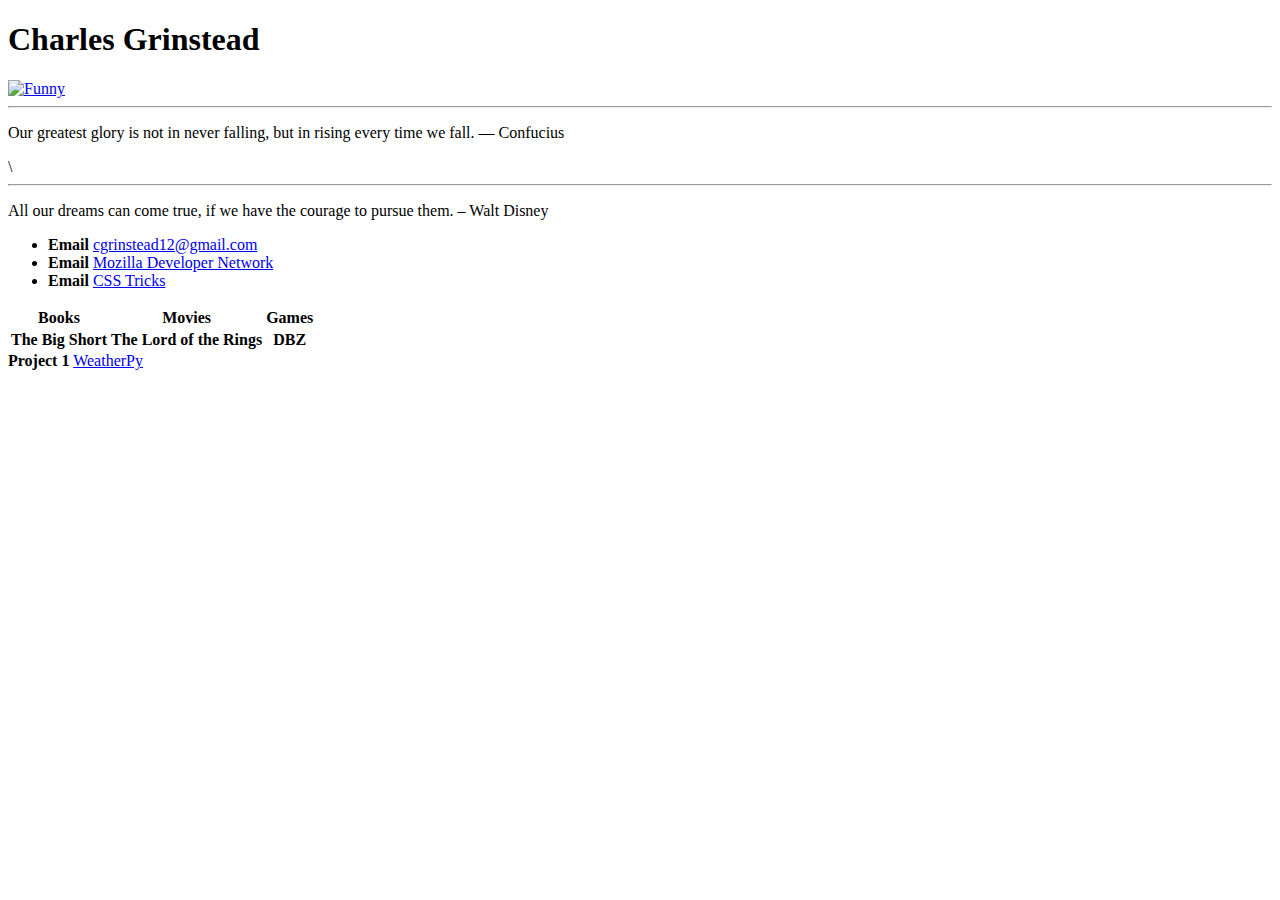
==== index.html @ 332b1946 "a" ====
<!DOCTYPE html>
<html lang="en">

<head> 
	<meta charset="UTF-8">
	<!--Changes the tab of the browser-->
	<title>Charles Grinstead' Homepage</title>
</head>

<body>
  <h1>Charles Grinstead</h1>
  <a target="_blank" width=25% href="C:\Users\cgrinstead12\Desktop\cgrinstead12.github.io\unnamed.jpg"> <img width="25%" src="C:\Users\cgrinstead12\Desktop\cgrinstead12.github.io\unnamed.jpg" alt="Funny"> </a>

 <hr>
   	<p>
		 Our greatest glory is not in never falling, but in rising every time we fall. — Confucius
	</p>\
 <hr>	
	<p>
		 All our dreams can come true, if we have the courage to pursue them. – Walt Disney
	</p>

  <ul>
	<li><strong>Email</strong> <a href="href="mailto:cgrinstead12@gmail.com">cgrinstead12@gmail.com</a></li>
    <li><strong>Email</strong> <a href="https://developer.mozilla.org/en-US/" target="_blank">Mozilla Developer Network</a></li>
    <li><strong>Email</strong> <a href="https://css-tricks.com/" target="_blank">CSS Tricks</a></li>
  </ul>

<table>
	<tr>
		<th>Books</th>
		<th>Movies</th>
		<th>Games</th>
	</tr>
	<tr>
		<th>The Big Short</th>
		<th>The Lord of the Rings</th>
		<th>DBZ</th>
	</tr>
</table>

<li><strong>Project 1</strong> <a href="https://cgrinstead12.github.io/Weatherpy/" target="_blank">WeatherPy</a></li>


</body>
</html>
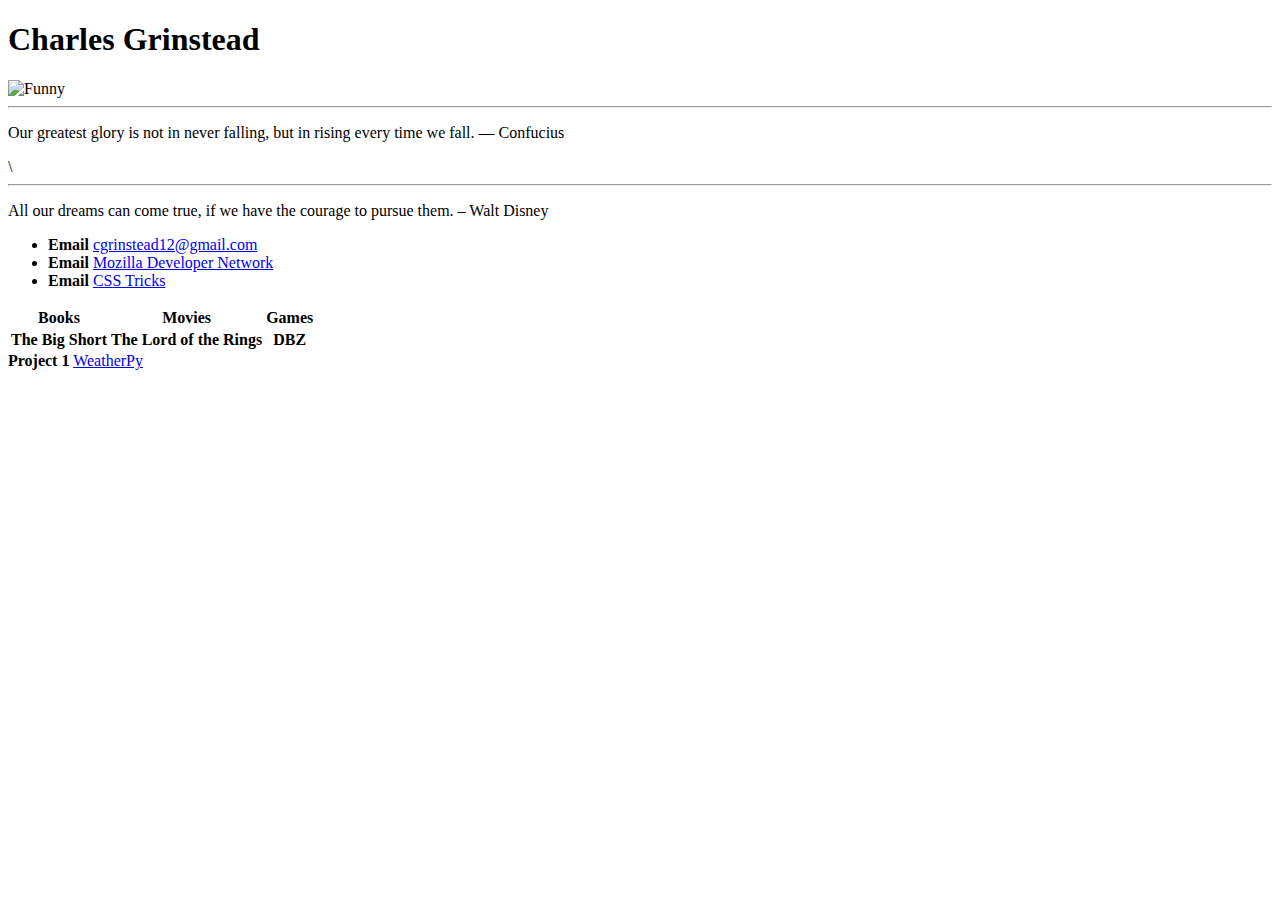
==== commit 51d2a658: "udate" ====
--- a/index.html
+++ b/index.html
@@ -9,7 +9,7 @@
 
 <body>
   <h1>Charles Grinstead</h1>
-  <a target="_blank" width=25% href="C:\Users\cgrinstead12\Desktop\cgrinstead12.github.io\unnamed.jpg"> <img width="25%" src="C:\Users\cgrinstead12\Desktop\cgrinstead12.github.io\unnamed.jpg" alt="Funny"> </a>
+<img width="25%" src="unnamed.JPG" alt="Funny">
 
  <hr>
    	<p>
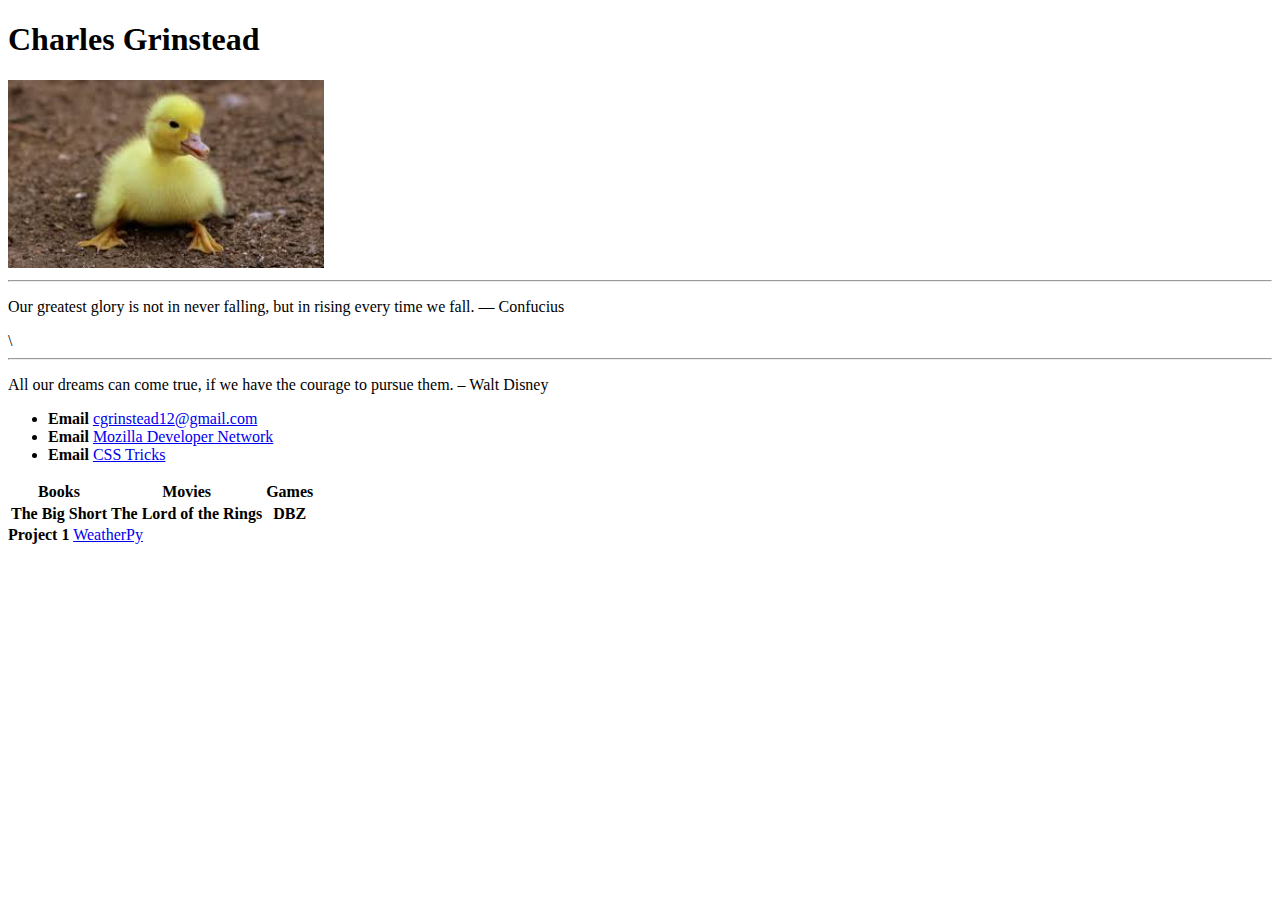
==== commit ea7bbfc8: "update picture" ====
--- a/index.html
+++ b/index.html
@@ -9,7 +9,7 @@
 
 <body>
   <h1>Charles Grinstead</h1>
-<img width="25%" src="unnamed.JPG" alt="Funny">
+<img width="25%" src="download.jpg" alt="Funny">
 
  <hr>
    	<p>
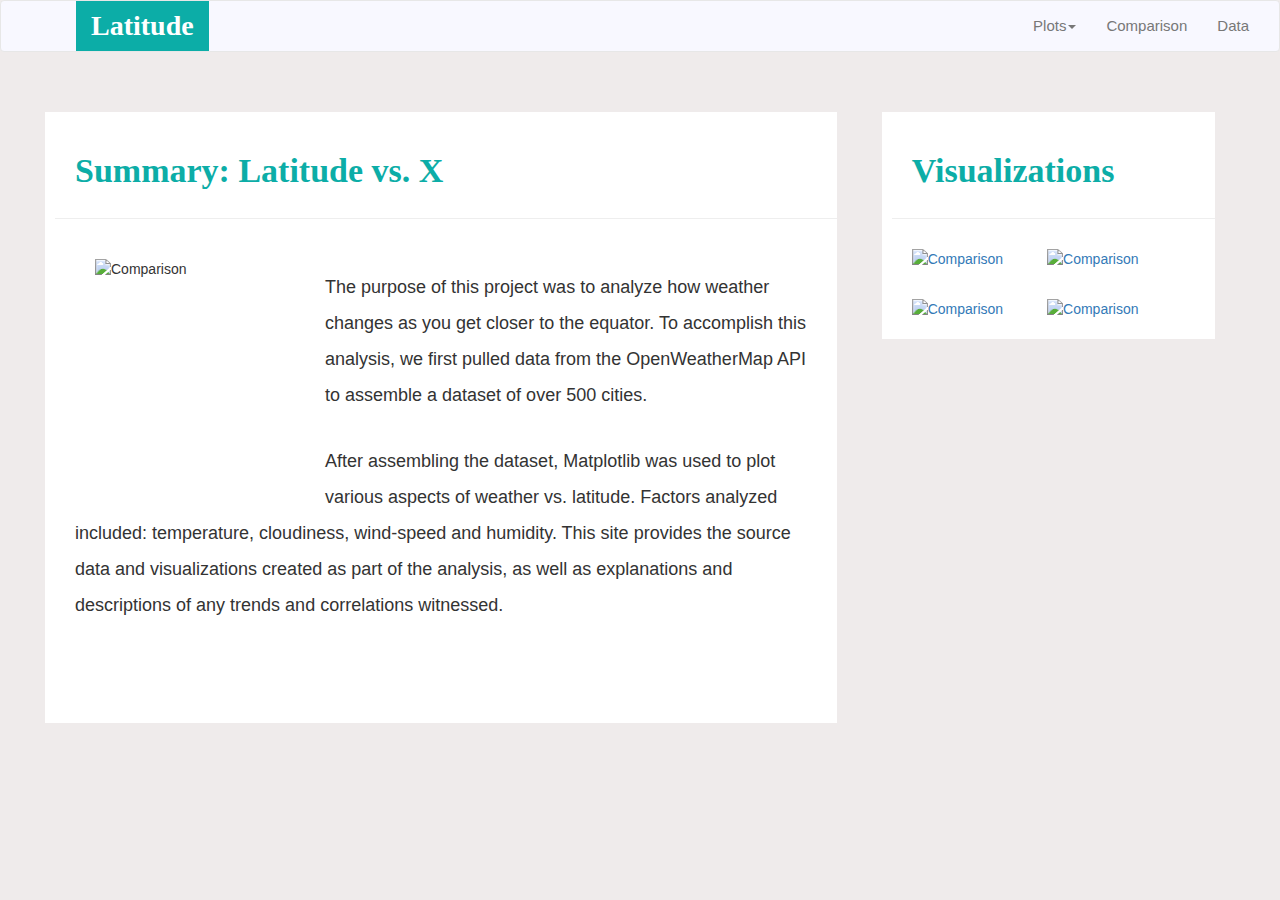
==== commit 9c44a02a: "upload work" ====
--- a/index.html
+++ b/index.html
@@ -1,45 +1,102 @@
 <!DOCTYPE html>
-<html lang="en">
-
-<head> 
+<html lang="en-us">
+<head>
 	<meta charset="UTF-8">
-	<!--Changes the tab of the browser-->
-	<title>Charles Grinstead' Homepage</title>
+	<meta name="viewport" content="width=device-width, initial-scale=1">
+    <meta http-equiv="X-UA-Compatible" content="ie=edge">
+	<title>Boostrap Visualization Dashboard</title>
+	  <!-- Bring in our bootstrap stylesheet -->
+  	<link rel="stylesheet" href="https://maxcdn.bootstrapcdn.com/bootstrap/3.3.7/css/bootstrap.min.css">
+  	<link rel="stylesheet" href="style.css">
+  	    <!-- Bootstrap core CSS     -->
+    <script src="https://ajax.googleapis.com/ajax/libs/jquery/1.12.4/jquery.min.js"></script>
+    <script src="https://maxcdn.bootstrapcdn.com/bootstrap/3.3.7/js/bootstrap.min.js" integrity="sha384-Tc5IQib027qvyjSMfHjOMaLkfuWVxZxUPnCJA7l2mCWNIpG9mGCD8wGNIcPD7Txa" crossorigin="anonymous"></script>
 </head>
 
 <body>
-  <h1>Charles Grinstead</h1>
-<img width="25%" src="download.jpg" alt="Funny">
+	<nav class="navbar navbar-default">
+	  <div class="container-fluid">
+	    <!-- Brand and toggle get grouped for better mobile display -->
+	    <div class="navbar-header">
+	      <button type="button" class="navbar-toggle collapsed" data-toggle="collapse" data-target="#bs-example-navbar-collapse-1" aria-expanded="false">
+	        <span class="sr-only">Toggle navigation</span>
+	        <span class="icon-bar"></span>
+	        <span class="icon-bar"></span>
+	        <span class="icon-bar"></span>
+	      </button>
+	      <a class="navbar-brand" href="index.html">Latitude</a>
+	    </div>
 
- <hr>
-   	<p>
-		 Our greatest glory is not in never falling, but in rising every time we fall. — Confucius
-	</p>\
- <hr>	
-	<p>
-		 All our dreams can come true, if we have the courage to pursue them. – Walt Disney
-	</p>
+        <!-- Drop Down for Links -->
+      <div class="collapse navbar-collapse" id="bs-example-navbar-collapse-1">
+        <ul class="nav navbar-nav navbar-right">
+          <li class="dropdown">
+            <a href="#" class="dropdown-toggle" data-toggle="dropdown" role="button" aria-haspopup="true" aria-expanded="false">Plots<span class="caret"></span></a>
+            <ul class="dropdown-menu">
+              <li><a href="max_temperature.html">Max Temperature</a></li>
+              <li><a href="humidity.html">Humidity</a></li>
+              <li><a href="clouds.html">Cloudiness</a></li>
+              <li><a href="wind.html">Wind Speed</a></li>
+              <li role="separator" class="divider"></li>
+              <li><a href="comparison.html">Comparison</a></li>
+              <li><a href="data.html">Data</a></li>
+          </ul>
+        </li>
 
-  <ul>
-	<li><strong>Email</strong> <a href="href="mailto:cgrinstead12@gmail.com">cgrinstead12@gmail.com</a></li>
-    <li><strong>Email</strong> <a href="https://developer.mozilla.org/en-US/" target="_blank">Mozilla Developer Network</a></li>
-    <li><strong>Email</strong> <a href="https://css-tricks.com/" target="_blank">CSS Tricks</a></li>
-  </ul>
+        <li><a href="comparison.html">Comparison</a></li>
+        <li><a href="data.html">Data</a></li>
+      </ul>
+    </div><!-- /.navbar-collapse -->
+  </div><!-- /.container-fluid -->
+</nav>
 
-<table>
-	<tr>
-		<th>Books</th>
-		<th>Movies</th>
-		<th>Games</th>
-	</tr>
-	<tr>
-		<th>The Big Short</th>
-		<th>The Lord of the Rings</th>
-		<th>DBZ</th>
-	</tr>
-</table>
+<div class="content">
+<div class="container-fluid">
 
-<li><strong>Project 1</strong> <a href="https://cgrinstead12.github.io/Weatherpy/" target="_blank">WeatherPy</a></li>
+	<div class="row">
+		<div class="col-md-12 col-md-8">
+			<div class="box box-2">
+				<div class="page-header">
+					<h1>Summary: Latitude vs. X</h1>
+				</div>
+					<div class="img">
+					<img src="images/Fig1.png" alt="Comparison"" width="250" height="250" align="left">
+					</div>
+					<p class="doublespacing"> The purpose of this project was to analyze how weather changes as you get closer to the
+               			equator.  To accomplish this analysis, we first pulled data from the OpenWeatherMap
+                		API to assemble a dataset of over 500 cities. </p> <br>
+            		<p class="doublespacing"> After assembling the dataset, Matplotlib was used to plot various aspects of weather
+                		vs. latitude. Factors analyzed included: temperature, cloudiness, wind-speed and humidity.
+                		This site provides the source data and visualizations created as part of the analysis, as well as
+                		explanations and descriptions of any trends and correlations witnessed. </p> <br>
+
+            </div>
+        </div>
+
+        <div class="col-sm-12 col-md-4">
+			<div class="box box-3">
+				<div class="page-header">
+					<h1>Visualizations</h1>
+				</div>
+        <a href="max_temperature.html">
+					<img src="images/Fig1.png" alt="Comparison"" width="170" height="175">
+        </a>
+        <a href="humidity.html">
+					<img src="images/Fig2.png" alt="Comparison"" width="170" height="175">
+		</a>
+		<a href="cloudiness.html">
+					<img src="images/Fig3.png" alt="Comparison"" width="170" height="175">
+		</a>
+		<a href="wind.html">
+					<img src="images/Fig4.png" alt="Comparison"" width="170" height="175">
+		</a>
+
+            	</div>
+       		    </div>
+   			 </div>
+		</div>
+</div>
+
 
 
 </body>
--- a/style.css
+++ b/style.css
@@ -0,0 +1,178 @@
+h1 {
+  margin: 0;
+  margin-bottom: 20px;
+  font-size: 34px;
+  color: #0CADA7;
+  text-align: left;
+  font-family: times new roman;
+  font-weight: bold;
+  padding-left: 20px;
+  padding-top: 20px;
+}
+
+h2 {
+  margin: 0;
+  margin-bottom: 20px;
+  font-size: 22px;
+  color: #0CADA7;
+  text-align: left;
+  font-family: times new roman;
+  font-weight: bold;
+  padding-top: 20px;
+  text-align: center;
+}
+
+h3 {
+  margin: 0;
+  margin-bottom: 20px;
+  font-size: 50px;
+  color: #0CADA7;
+  text-align: left;
+  font-family: times new roman;
+  font-weight: bold;
+  padding-top: 20px;
+
+}
+
+body {
+    background-color: #EFEBEB;
+}
+
+h5 {
+  font-weight: bold;
+}
+
+.doublespacing{
+  line-height: 200%;
+  font-size: 18px;
+
+}
+
+
+.container-fluid {
+	padding-left: 40px;
+}
+
+.container-fluid2 {
+	padding-left: 40px;
+	background-color: white;
+  	background-color: white;
+  	padding-left: 10px;
+  	margin-left: 80px;
+  	margin-right: 80px;
+  	margin-bottom: 50px;
+  	margin-top: 35px;
+}
+
+.jumbotron {
+  background-color: white;
+}
+
+/*this currently doesnt change the container*/
+.box {
+  background-color: white;
+  padding-left: 10px;
+  margin-left:5px;
+  margin-right:10px;
+  margin-bottom:10px;
+  margin-top: 10px;
+}
+
+.box-2 {
+  padding-bottom: 70px;
+}
+
+.box-3 {
+  margin-right:50px
+}
+
+.box-4 {
+  background-color: white;
+  padding-left: 10px;
+  margin-left:30px;
+  margin-right:30px;
+  margin-bottom:10px;
+  margin-top: 10px;
+  padding-left:40px;
+}
+.box-5 {
+  background-color: white;
+  padding-left: 10px;
+  margin-left:10px;
+  margin-right:10px;
+  margin-bottom:10px;
+  margin-top: 10px;
+}
+
+.page-header {
+  padding-top: 20px;
+
+}
+
+img {
+    padding-top: 10px;
+    padding-right: 20px;
+    padding-bottom: 20px;
+    padding-left: 20px;
+
+}
+.img {
+    padding-top: 10px;
+    padding-right: 20px;
+    padding-bottom: 20px;
+    padding-left: 20px;
+
+}
+
+.border { border-width: 5px; 
+	border-color: #0CADA7; 
+	border-style: solid; }
+
+
+
+
+p {
+   font-family: sans-serif;
+   font-size: 20px;
+   padding-right: 20px;
+   padding-left: 20px;
+}
+
+
+.information{
+   font-size: 15px;
+
+}
+
+/* Giving our navbar some padding and a background color */
+.navbar {
+  padding-left: 50px;
+  background: #F8F8FF;
+  font-size: 15px;
+}
+
+.navbar-brand {
+               background-color: #0CADA7;
+               font-family: times new roman;
+               font-weight: bold;
+               
+}
+
+.navbar-default .navbar-brand {
+    color: white;
+    font-size: 28px;
+}
+
+
+@media (max-width: 480px) {
+  .navbar {
+    background-color: white;
+}
+
+  .navbar-brand {
+                 background-color: white;
+                 font-family: times new roman;
+                 font-weight: bold;
+                 color: black;
+}
+
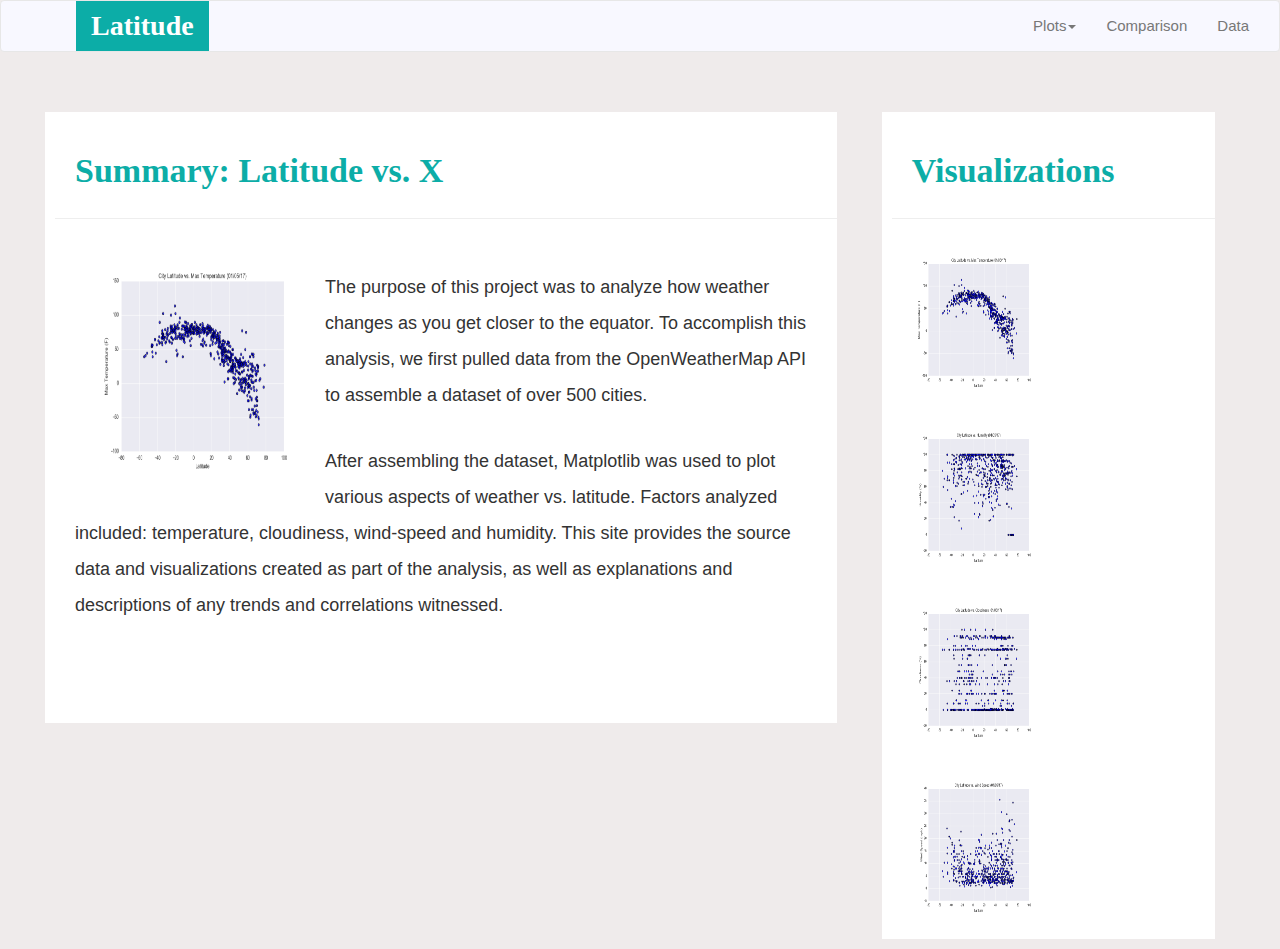
==== commit dd2e323e: "update file" ====
--- a/index.html
+++ b/index.html
@@ -84,7 +84,7 @@
         <a href="humidity.html">
 					<img src="images/Fig2.png" alt="Comparison"" width="170" height="175">
 		</a>
-		<a href="cloudiness.html">
+		<a href="clouds.html">
 					<img src="images/Fig3.png" alt="Comparison"" width="170" height="175">
 		</a>
 		<a href="wind.html">
